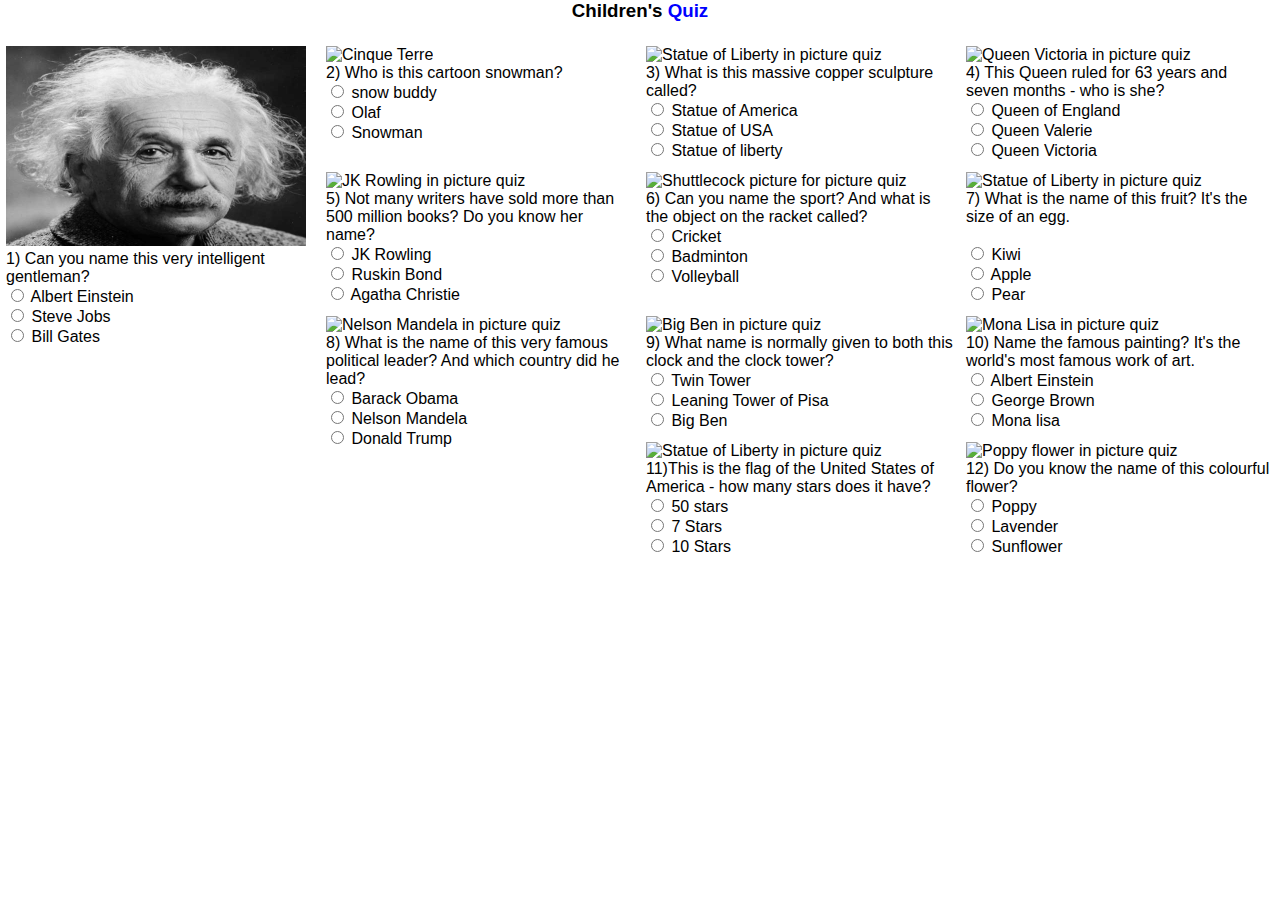
==== formsurvey2.html @ 87d30ec9 "added survey forms in master" ====
<!DOCTYPE html>
<html lang="en">
<head>
    <meta charset="UTF-8">
    <meta name="viewport" content="width=device-width, initial-scale=1.0">
    <title>child survey</title>
    <link rel="stylesheet" href="formsurvey2.css">
</head>
<body>
    <div id="maincontainer" style="height: auto !important;">
        <h3 style="text-align: center;">Children's <span style="color: blue;">Quiz</span> </h3>
        <style>
    
        </style>
        <br>        
        <div class="responsive">
          <div class="gallery">
                  <img src="pics/pic1.jpg" alt="Albert Einstein in the picture quiz" width="300" height="200">
                <div class="desc">1) Can you name this very intelligent gentleman?</div>
                <div class="options"> <input type="radio"id="Excellent"name="c1"value="">
                    <label for="Albert Einstein">Albert Einstein</label><br>
                    <input type="radio"id="Albert"name="c1"value="">
                    <label for="Steve Jobs">Steve Jobs</label><br>
                    <input type="radio"id="Bill Gates"name="c1"value="">
                    <label for="Below Average">Bill Gates</label></div>
            </div>
        </div>
        
        <div class="responsive">
          <div class="gallery">
                  <img src="pic2.jpg" alt="Cinque Terre" width="300" height="200">
                <div class="desc">2) Who is this cartoon snowman?</div>
                <div class="options"> <input type="radio"id="Excellent"name="c1"value="">
                    <label for="Albert Einstein">snow buddy</label><br>
                    <input type="radio"id="Albert"name="c1"value="">
                    <label for="Steve Jobs">Olaf</label><br>
                    <input type="radio"id="Bill Gates"name="c1"value="">
                    <label for="Below Average">Snowman</label></div>
          </div>
        </div>
        
        <div class="responsive">
          <div class="gallery">
                  <img src="pic3.jpg" alt="Statue of Liberty in picture quiz" width="300" height="200">
                <div class="desc">3) What is this massive copper sculpture called?</div>
                <div class="options"> <input type="radio"id="Excellent"name="c1"value="">
                    <label for="Albert Einstein">Statue of America</label><br>
                    <input type="radio"id="Albert"name="c1"value="">
                    <label for="Steve Jobs">Statue of USA</label><br>
                    <input type="radio"id="Bill Gates"name="c1"value="">
                    <label for="Below Average">Statue of liberty</label></div>
          </div>
        </div>
        
        <div class="responsive">
          <div class="gallery">
                  <img src="pic4.jpg" alt="Queen Victoria in picture quiz" width="300" height="200">
                <div class="desc">4) This Queen ruled for 63 years and seven months - who is she?</div>
                <div class="options"> <input type="radio"id="Excellent"name="c1"value="">
                    <label for="Albert Einstein">Queen of England</label><br>
                    <input type="radio"id="Albert"name="c1"value="">
                    <label for="Steve Jobs">Queen Valerie</label><br>
                    <input type="radio"id="Bill Gates"name="c1"value="">
                    <label for="Below Average">Queen Victoria</label></div>
          </div>
        </div>
        
        <div class="responsive">
          <div class="gallery">
                  <img src="pic5.jpg" alt="JK Rowling in picture quiz" width="300" height="200">
                <div class="desc">5) Not many writers have sold more than 500 million books? Do you know her name?</div>
                <div class="options"> <input type="radio"id="Excellent"name="c1"value="">
                    <label for="Albert Einstein">JK Rowling</label><br>
                    <input type="radio"id="Albert"name="c1"value="">
                    <label for="Steve Jobs">Ruskin Bond</label><br>
                    <input type="radio"id="Bill Gates"name="c1"value="">
                    <label for="Below Average">Agatha Christie</label></div>
          </div>
        </div>
        
        <div class="responsive">
          <div class="gallery">
                  <img src="pic6.jpg" alt="Shuttlecock picture for picture quiz" width="300" height="200">
                <div class="desc">6) Can you name the sport? And what is the object on the racket called?</div>
                <div class="options"> <input type="radio"id="Excellent"name="c1"value="">
                    <label for="Albert Einstein">Cricket</label><br>
                    <input type="radio"id="Albert"name="c1"value="">
                    <label for="Steve Jobs">Badminton</label><br>
                    <input type="radio"id="Bill Gates"name="c1"value="">
                    <label for="Below Average">Volleyball</label></div>
          </div>
        </div>
        
        <div class="responsive">
          <div class="gallery">
                  <img src="pic7.jpg" alt="Statue of Liberty in picture quiz" width="300" height="200">
                <div class="desc">7) What is the name of this fruit? It's the size of an egg.<br><br></div>
                <div class="options"> <input type="radio"id="Excellent"name="c1"value="">
                    <label for="Albert Einstein">Kiwi</label><br>
                    <input type="radio"id="Albert"name="c1"value="">
                    <label for="Steve Jobs">Apple</label><br>
                    <input type="radio"id="Bill Gates"name="c1"value="">
                    <label for="Below Average">Pear</label></div>
          </div>
        </div>
        
        <div class="responsive">
          <div class="gallery">
                  <img src="pic8.jpg" alt="Nelson Mandela in picture quiz" width="300" height="200">
                <div class="desc">8) What is the name of this very famous political leader? And which country did he lead?</div>
                <div class="options"> <input type="radio"id="Excellent"name="c1"value="">
                    <label for="Albert Einstein">Barack Obama</label><br>
                    <input type="radio"id="Albert"name="c1"value="">
                    <label for="Steve Jobs">Nelson Mandela</label><br>
                    <input type="radio"id="Bill Gates"name="c1"value="">
                    <label for="Below Average">Donald Trump</label></div>
          </div>
        </div>
        
        <div class="responsive">
          <div class="gallery">
                  <img src="pic9.jpg" alt="Big Ben in picture quiz" width="300" height="200">
                <div class="desc">9) What name is normally given to both this clock and the clock tower?</div>
                <div class="options"> <input type="radio"id="Excellent"name="c1"value="">
                    <label for="Albert Einstein">Twin Tower</label><br>
                    <input type="radio"id="Albert"name="c1"value="">
                    <label for="Steve Jobs">Leaning Tower of Pisa</label><br>
                    <input type="radio"id="Bill Gates"name="c1"value="">
                    <label for="Below Average">Big Ben</label></div>
          </div>
        </div>
        
        <div class="responsive">
          <div class="gallery">
                  <img src="pic10.jpg" alt="Mona Lisa in picture quiz" width="300" height="200">
                <div class="desc">10) Name the famous painting? It's the world's most famous work of art.</div>
                <div class="options"> <input type="radio"id="Excellent"name="c1"value="">
                    <label for="Albert Einstein">Albert Einstein</label><br>
                    <input type="radio"id="Albert"name="c1"value="">
                    <label for="Steve Jobs">George Brown</label><br>
                    <input type="radio"id="Bill Gates"name="c1"value="">
                    <label for="Below Average">Mona lisa</label></div>
          </div>
        </div>
        
        <div class="responsive">
          <div class="gallery">
                  <img src="pic11.jpg" alt="Statue of Liberty in picture quiz" width="300" height="200">
                <div class="desc">11)This is the flag of the United States of America - how many stars does it have?</div>
                <div class="options"> <input type="radio"id="Excellent"name="c1"value="">
                    <label for="Albert Einstein">50 stars</label><br>
                    <input type="radio"id="Albert"name="c1"value="">
                    <label for="Steve Jobs">7 Stars</label><br>
                    <input type="radio"id="Bill Gates"name="c1"value="">
                    <label for="Below Average">10 Stars</label></div>
          </div>
        </div>
        
        <div class="responsive">
          <div class="gallery">
                  <img src="pic12.jpg" alt="Poppy flower in picture quiz" width="300" height="200">
                <div class="desc">12) Do you know the name of this colourful flower?</div>
                <div class="options"> <input type="radio"id="Excellent"name="c1"value="">
                    <label for="Albert Einstein">Poppy</label><br>
                    <input type="radio"id="Albert"name="c1"value="">
                    <label for="Steve Jobs">Lavender</label><br>
                    <input type="radio"id="Bill Gates"name="c1"value="">
                    <label for="Below Average">Sunflower</label></div>
          </div>
        </div>
        </div>
        </div>
        </div>
</body>
</html>
---- formsurvey2.css ----
.responsive {
    padding: 0 6px;
    float: left;
    width: 24.99999%;
    margin: 6px 0;
}
.html, body, div, span, applet, object, iframe, h1, h2, h3, h4, h5, h6, p, blockquote, pre, a, abbr, acronym, address, big, cite, code, del, dfn, em, font, img, ins, kbd, q, s, samp, small, strike, strong, sub, sup, tt, var, b, u, i, center, dl, dt, dd, ol, ul, li, fieldset, form, label, legend, table, caption, tbody, tfoot, thead, tr, th, td {
    margin: 0;
    padding: 0;
    border: 0;
    outline: 0;
    font-family: Verdana, Arial, Helvetica, sans-serif;
    vertical-align: baseline;
    background: transparent;
}
* {
    box-sizing: border-box;
}

.div {
    display: block;
}
.body {
    margin: 0;
    padding: 0;
    line-height: 1.5em;
}
.header {
    display: flex;
    justify-content: space-between;
    align-items: center;
    background-color: #333;
    padding: 15px;
}

.header-left, .header-right {
    display: flex;
    align-items: center;
}

.logo {
    font-size: 24px;
    color: #fff;
    text-decoration: none;
}

.menu {
    list-style-type: none;
    margin: 0;
    padding: 0;
    display: flex;
}

.menu-item {
    margin-left: 10px;
}

.menu-link {
    color: #fff;
    text-decoration: none;
}

.menu-link:hover {
    color: #ccc;
}
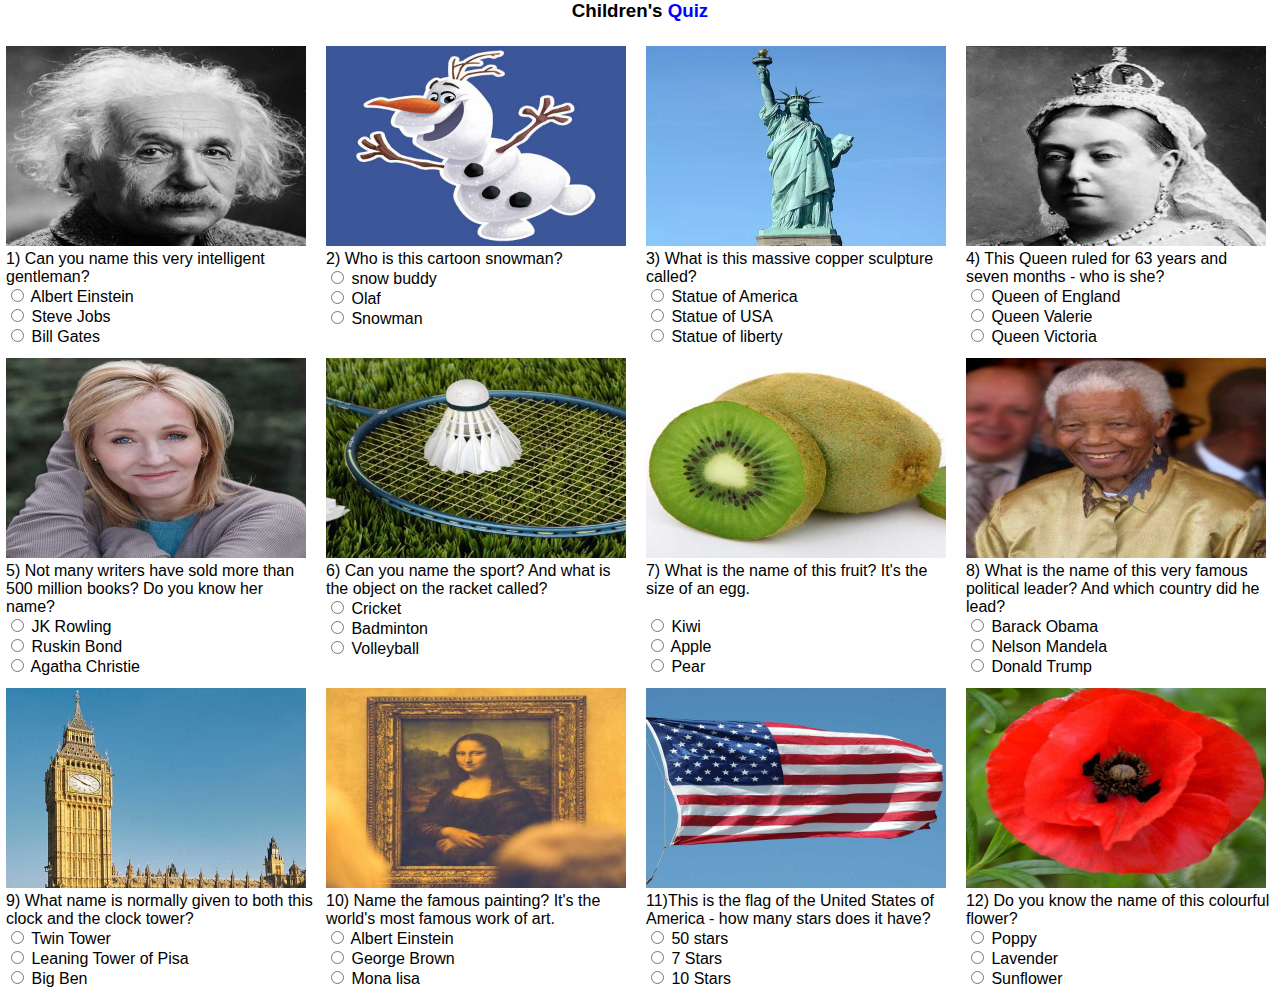
==== commit f3d9f013: "added pics to the child form" ====
--- a/formsurvey2.html
+++ b/formsurvey2.html
@@ -28,7 +28,7 @@
         
         <div class="responsive">
           <div class="gallery">
-                  <img src="pic2.jpg" alt="Cinque Terre" width="300" height="200">
+                  <img src="pics/pic2.jpg" alt="Cinque Terre" width="300" height="200">
                 <div class="desc">2) Who is this cartoon snowman?</div>
                 <div class="options"> <input type="radio"id="Excellent"name="c1"value="">
                     <label for="Albert Einstein">snow buddy</label><br>
@@ -41,7 +41,7 @@
         
         <div class="responsive">
           <div class="gallery">
-                  <img src="pic3.jpg" alt="Statue of Liberty in picture quiz" width="300" height="200">
+                  <img src="pics/pic3.jpg" alt="Statue of Liberty in picture quiz" width="300" height="200">
                 <div class="desc">3) What is this massive copper sculpture called?</div>
                 <div class="options"> <input type="radio"id="Excellent"name="c1"value="">
                     <label for="Albert Einstein">Statue of America</label><br>
@@ -54,7 +54,7 @@
         
         <div class="responsive">
           <div class="gallery">
-                  <img src="pic4.jpg" alt="Queen Victoria in picture quiz" width="300" height="200">
+                  <img src="pics/pic4.jpg" alt="Queen Victoria in picture quiz" width="300" height="200">
                 <div class="desc">4) This Queen ruled for 63 years and seven months - who is she?</div>
                 <div class="options"> <input type="radio"id="Excellent"name="c1"value="">
                     <label for="Albert Einstein">Queen of England</label><br>
@@ -67,7 +67,7 @@
         
         <div class="responsive">
           <div class="gallery">
-                  <img src="pic5.jpg" alt="JK Rowling in picture quiz" width="300" height="200">
+                  <img src="pics/pic5.jpg" alt="JK Rowling in picture quiz" width="300" height="200">
                 <div class="desc">5) Not many writers have sold more than 500 million books? Do you know her name?</div>
                 <div class="options"> <input type="radio"id="Excellent"name="c1"value="">
                     <label for="Albert Einstein">JK Rowling</label><br>
@@ -80,7 +80,7 @@
         
         <div class="responsive">
           <div class="gallery">
-                  <img src="pic6.jpg" alt="Shuttlecock picture for picture quiz" width="300" height="200">
+                  <img src="pics/pic6.jpg" alt="Shuttlecock picture for picture quiz" width="300" height="200">
                 <div class="desc">6) Can you name the sport? And what is the object on the racket called?</div>
                 <div class="options"> <input type="radio"id="Excellent"name="c1"value="">
                     <label for="Albert Einstein">Cricket</label><br>
@@ -93,7 +93,7 @@
         
         <div class="responsive">
           <div class="gallery">
-                  <img src="pic7.jpg" alt="Statue of Liberty in picture quiz" width="300" height="200">
+                  <img src="pics/pic7.jpg" alt="Statue of Liberty in picture quiz" width="300" height="200">
                 <div class="desc">7) What is the name of this fruit? It's the size of an egg.<br><br></div>
                 <div class="options"> <input type="radio"id="Excellent"name="c1"value="">
                     <label for="Albert Einstein">Kiwi</label><br>
@@ -106,7 +106,7 @@
         
         <div class="responsive">
           <div class="gallery">
-                  <img src="pic8.jpg" alt="Nelson Mandela in picture quiz" width="300" height="200">
+                  <img src="pics/pic8.jpg" alt="Nelson Mandela in picture quiz" width="300" height="200">
                 <div class="desc">8) What is the name of this very famous political leader? And which country did he lead?</div>
                 <div class="options"> <input type="radio"id="Excellent"name="c1"value="">
                     <label for="Albert Einstein">Barack Obama</label><br>
@@ -119,7 +119,7 @@
         
         <div class="responsive">
           <div class="gallery">
-                  <img src="pic9.jpg" alt="Big Ben in picture quiz" width="300" height="200">
+                  <img src="pics/pic9.jpg" alt="Big Ben in picture quiz" width="300" height="200">
                 <div class="desc">9) What name is normally given to both this clock and the clock tower?</div>
                 <div class="options"> <input type="radio"id="Excellent"name="c1"value="">
                     <label for="Albert Einstein">Twin Tower</label><br>
@@ -132,7 +132,7 @@
         
         <div class="responsive">
           <div class="gallery">
-                  <img src="pic10.jpg" alt="Mona Lisa in picture quiz" width="300" height="200">
+                  <img src="pics/pic10.jpg" alt="Mona Lisa in picture quiz" width="300" height="200">
                 <div class="desc">10) Name the famous painting? It's the world's most famous work of art.</div>
                 <div class="options"> <input type="radio"id="Excellent"name="c1"value="">
                     <label for="Albert Einstein">Albert Einstein</label><br>
@@ -145,7 +145,7 @@
         
         <div class="responsive">
           <div class="gallery">
-                  <img src="pic11.jpg" alt="Statue of Liberty in picture quiz" width="300" height="200">
+                  <img src="pics/pic11.jpg" alt="Statue of Liberty in picture quiz" width="300" height="200">
                 <div class="desc">11)This is the flag of the United States of America - how many stars does it have?</div>
                 <div class="options"> <input type="radio"id="Excellent"name="c1"value="">
                     <label for="Albert Einstein">50 stars</label><br>
@@ -158,7 +158,7 @@
         
         <div class="responsive">
           <div class="gallery">
-                  <img src="pic12.jpg" alt="Poppy flower in picture quiz" width="300" height="200">
+                  <img src="pics/pic12.jpg" alt="Poppy flower in picture quiz" width="300" height="200">
                 <div class="desc">12) Do you know the name of this colourful flower?</div>
                 <div class="options"> <input type="radio"id="Excellent"name="c1"value="">
                     <label for="Albert Einstein">Poppy</label><br>
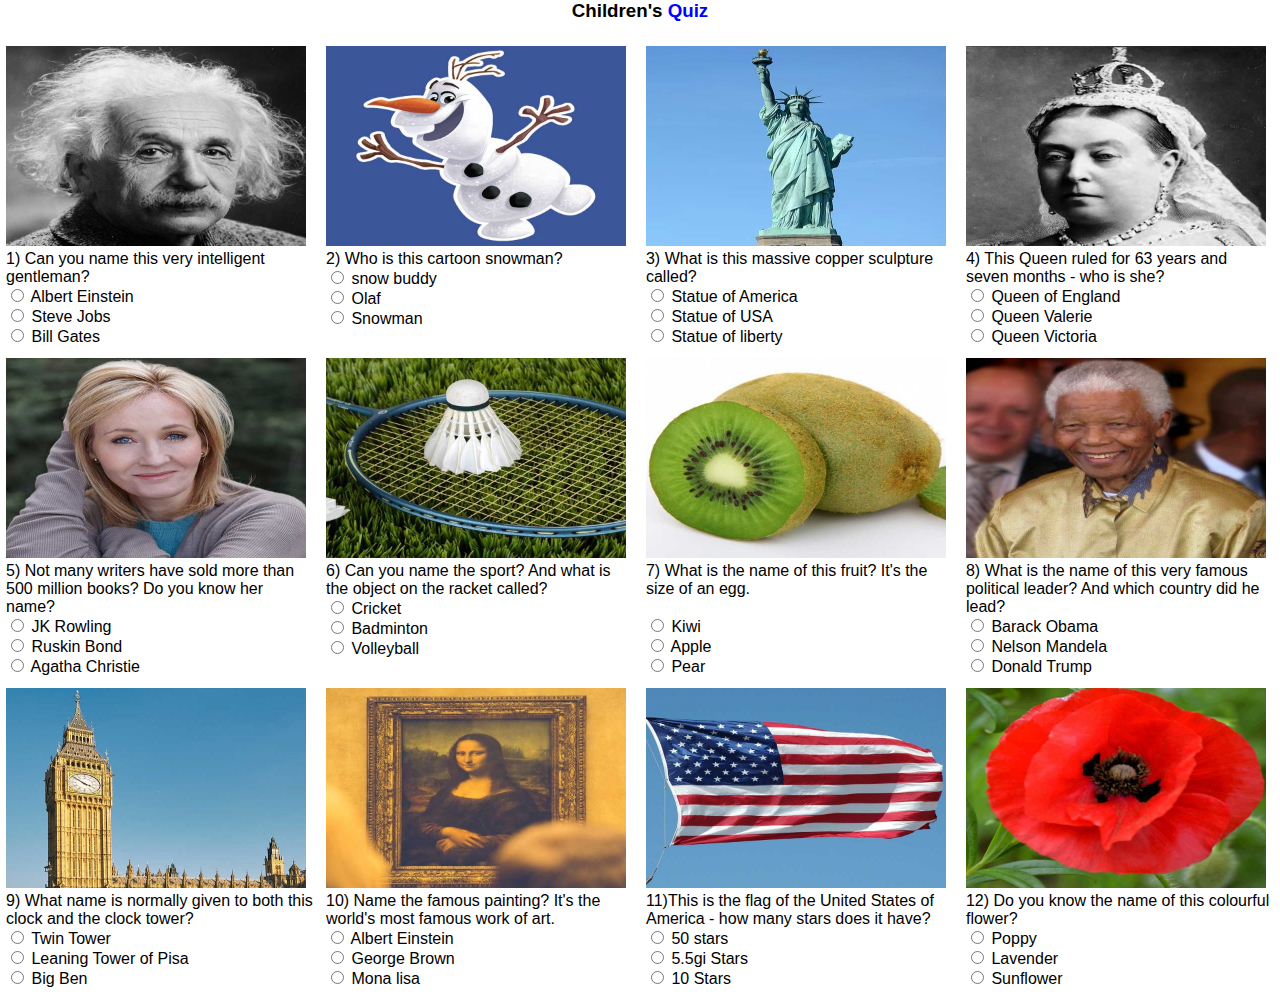
==== commit b649e341: "change stars" ====
--- a/formsurvey2.html
+++ b/formsurvey2.html
@@ -150,7 +150,7 @@
                 <div class="options"> <input type="radio"id="Excellent"name="c1"value="">
                     <label for="Albert Einstein">50 stars</label><br>
                     <input type="radio"id="Albert"name="c1"value="">
-                    <label for="Steve Jobs">7 Stars</label><br>
+                    <label for="Steve Jobs">5.5gi Stars</label><br>
                     <input type="radio"id="Bill Gates"name="c1"value="">
                     <label for="Below Average">10 Stars</label></div>
           </div>
